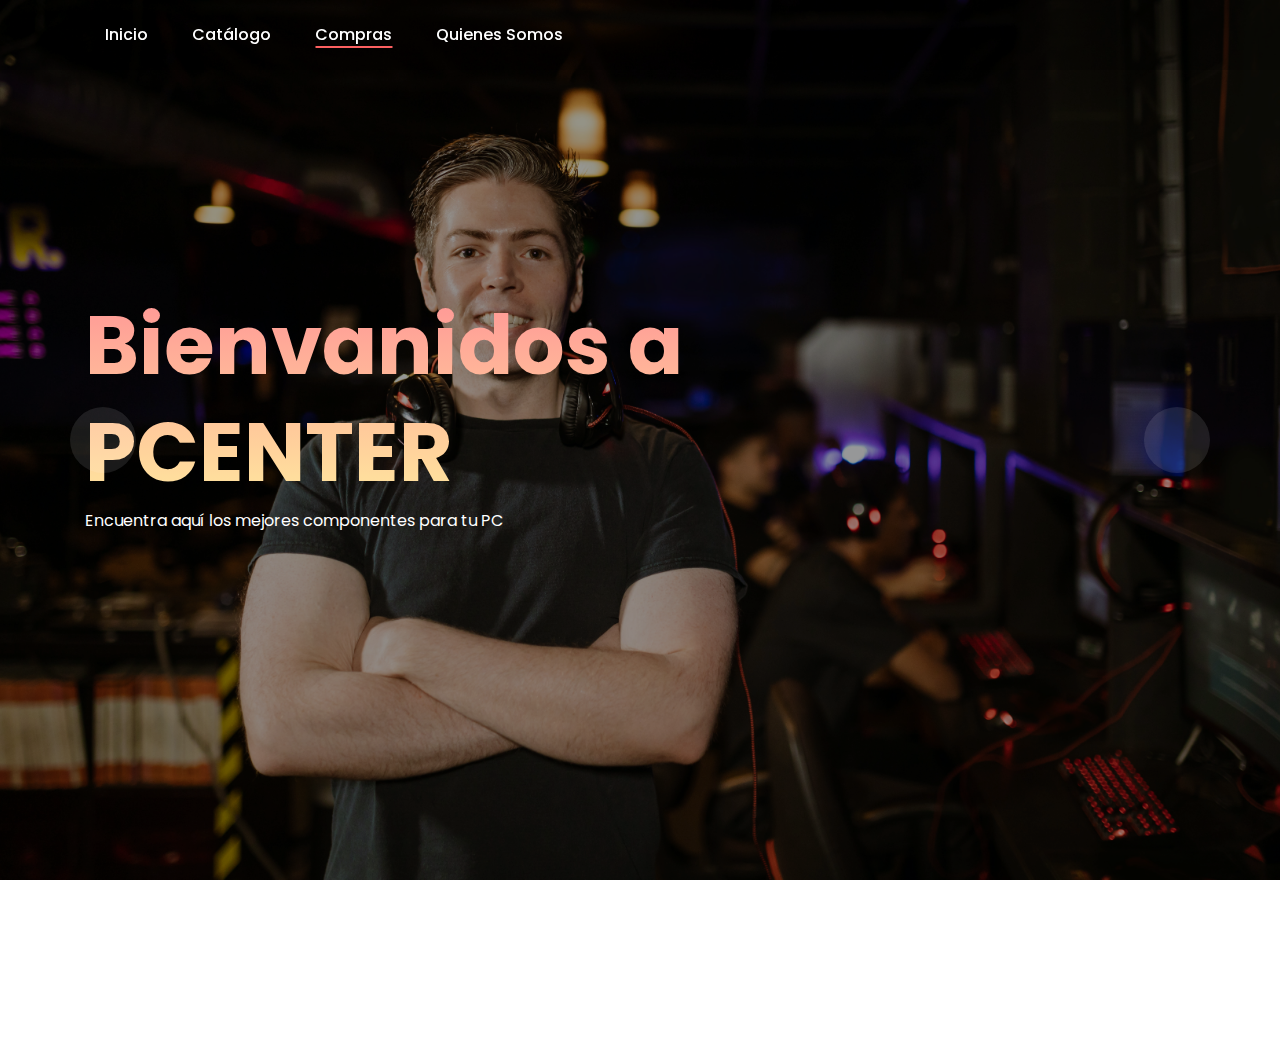
==== examen/empresa.html @ 129e0583 "Proyecto Avanzado" ====
<!DOCTYPE html>
<html lang="en">

<head>
    <meta charset="UTF-8">
    <meta name="description" content="">
    <meta http-equiv="X-UA-Compatible" content="IE=edge">
    <meta name="viewport" content="width=device-width, initial-scale=1, shrink-to-fit=no">
    <title>Pc Center </title>
    <link rel="stylesheet" href="style.css">
</head>
<body>
    <header class="header-area">
        <div class="main-header-area">
            <div class="classy-nav-container breakpoint-off">
                <div class="container">
                    <nav class="classy-navbar justify-content-between" id="alimeNav">
                        <div class="classy-menu">
                            <div class="classycloseIcon">
                                <div class="cross-wrap"><span class="top"></span><span class="bottom"></span></div>
                            </div>
                            <div class="classynav">
                                <ul id="nav">
                                    <li><a href="./index.html">Inicio</a></li>
                                    <li><a href="./catalogo.html">Catálogo</a></li>
                                    <li class="active"><a href="./compras.html">Compras</a></li>
                                    <li><a href="./empresa.html">Quienes Somos</a></li>
                                </ul>
                            </div>
                        </div>
                    </nav>
                </div>
            </div>
        </div>
    </header>

    <section class="welcome-area">
        <div class="welcome-slides owl-carousel">

            <div class="single-welcome-slide bg-img bg-overlay" style="background-image: url(img/bg-img/INICIO.jpg);">
                <div class="container h-100">
                    <div class="row h-100 align-items-center">

                        <div class="col-12 col-lg-8 col-xl-9">
                            <div class="welcome-text">
                                <h2 data-animation="bounceInDown" data-delay="900ms">Bienvanidos a<br>PCENTER</h2>
                                <p data-animation="bounceInDown" data-delay="500ms">Encuentra aquí los mejores componentes para tu PC</p>
                            </div>
                        </div>
                    </div>
                </div>
            </div>

            <div class="single-welcome-slide bg-img bg-overlay" style="background-image: url(img/bg-img/INICIO2.jpg);">
                <div class="container h-100">
                    <div class="row h-100 align-items-center">

                        <div class="col-12 col-lg-8 col-xl-9">
                            <div class="welcome-text">
                                <h2 data-animation="bounceInUp" data-delay="100ms">Bienvanidos a<br>PCENTER</h2>
                                <p data-animation="bounceInUp" data-delay="500ms">Encuentra aquí los mejores componentes para tu PC</p>
                                <div class="hero-btn-group" data-animation="bounceInUp" data-delay="900ms">
                                    <a href="#" class="btn alime-btn mb-3 mb-sm-0 mr-4">Registrate</a>
                                </div>
                            </div>
                        </div>
                    </div>
                </div>
            </div>
        </div>
    </section>

    <div class="alime-portfolio-area section-padding-80 clearfix">
        <div class="container-fluid">

        </div>
    </div>


</body>
<script src="js/jquery.min.js"></script>

<script src="js/popper.min.js"></script>

<script src="js/bootstrap.min.js"></script>

<script src="js/alime.bundle.js"></script>

<script src="js/default-assets/active.js"></script>

</html>
---- examen/style.css ----
/* ------------------------------------------
[Master Stylesheet]

Template Name: Alime - Photography HTML Template
Template Author: Colorlib
Template Author URL: http://colorlib.com
Version: 1.0.0
Last Update: Feb 22, 2019


[Tables of CSS Content]

+ body

    - 01.0 Reboot CSS
    - 02.0 Spacing CSS
    - 03.0 Preloader CSS
    - 04.0 Heading CSS
    - 05.0 Backtotop CSS
    - 06.0 Buttons CSS
    - 07.0 Header CSS
    - 08.0 Hero CSS
    - 09.0 Footer CSS
    - 10.0 Follow CSS
    - 11.0 About CSS
    - 12.0 Breadcrumb CSS
    - 13.0 Blog CSS
    - 14.0 Team CSS
    - 15.0 Gallery CSS
    - 16.0 Contact CSS

--------------------------------------------- */
/* Import Fonts & All CSS */
@import url("https://fonts.googleapis.com/css?family=Poppins:100,200,300,400,500,600,700");
@import url(css/bootstrap.min.css);
@import url(css/animate.css);
@import url(css/default-assets/classy-nav.css);
@import url(css/owl.carousel.min.css);
@import url(css/magnific-popup.css);
@import url(css/font-awesome.min.css);
@import url(css/default-assets/themify-icons.css);
@import url(css/style.css);
/* :: 01.0 Reboot CSS */
* {
  margin: 0;
  padding: 0; }

body {
  font-family: "Poppins", sans-serif;
  font-weight: 400;
  font-size: 16px;
  position: relative;
  z-index: auto; }

h1,
h2,
h3,
h4,
h5,
h6 {
  font-family: "Poppins", sans-serif;
  color: #252525;
  line-height: 1.3;
  font-weight: 600; }

a,
a:active,
a:focus,
a:hover {
  color: #252525;
  text-decoration: none;
  -webkit-transition-duration: 500ms;
  -o-transition-duration: 500ms;
  transition-duration: 500ms;
  outline: none;
  font-weight: 500; }

li {
  list-style: none; }

p {
  line-height: 1.9;
  color: #636363;
  font-size: 16px;
  font-weight: 400; }

img {
  width: 100%;
  height: auto; }

ul {
  margin: 0;
  padding: 0; }
  ul li {
    margin: 0;
    padding: 0; }

.bg-overlay {
  position: relative;
  z-index: 1; }
  .bg-overlay::after {
    position: absolute;
    content: "";
    height: 100%;
    width: 100%;
    top: 0;
    left: 0;
    z-index: -1;
    background-color: rgba(0, 0, 0, 0.4); }

.bg-img {
  background-position: center center !important;
  background-size: cover !important;
  background-repeat: no-repeat !important; }

.jarallax {
  position: relative;
  z-index: 0; }
  .jarallax > .jarallax-img {
    position: absolute;
    object-fit: cover;
    font-family: 'object-fit: cover';
    top: 0;
    left: 0;
    width: 100%;
    height: 100%;
    z-index: -1; }

.mfp-image-holder .mfp-close,
.mfp-iframe-holder .mfp-close {
  position: fixed;
  z-index: 100;
  color: #ffffff;
  right: 20px;
  text-align: center;
  padding-right: 0;
  width: 100%;
  top: 20px;
  width: 30px;
  background: #fc6060;
  height: 30px;
  line-height: 30px; }

img.mfp-img {
  -webkit-box-shadow: 0 2px 40px 8px rgba(15, 15, 15, 0.15);
  box-shadow: 0 2px 40px 8px rgba(15, 15, 15, 0.15); }

button.mfp-close,
button.mfp-arrow {
  background: #fc6060; }

.mfp-bottom-bar {
  display: none !important; }

.mfp-bg {
  background-color: #000000; }

.bg-transparent {
  background-color: transparent !important; }

.bg-gray {
  background-color: #f7f7f7 !important; }

textarea:focus,
input:focus {
  outline: none; }

textarea:invalid,
input:invalid,
textarea:required,
input:required {
  box-shadow: none !important; }

.border {
  border-color: #ebebeb; }

.mfp-arrow-left::after {
  border-right-color: transparent; }

.mfp-arrow-left::before {
  border-right-color: #ffffff; }

.mfp-arrow-right::after {
  border-left-color: transparent; }

.mfp-arrow-right::before {
  border-left-color: #ffffff; }

/* :: 02.0 Spacing CSS */
.mt-15 {
  margin-top: 15px; }

.mt-30 {
  margin-top: 30px; }

.mt-40 {
  margin-top: 40px; }

.mt-50 {
  margin-top: 50px; }

.mt-70 {
  margin-top: 70px; }

.mt-80 {
  margin-top: 80px; }

.mt-100 {
  margin-top: 100px; }

.mt-150 {
  margin-top: 150px; }

.mr-15 {
  margin-right: 15px; }

.mr-30 {
  margin-right: 30px; }

.mr-50 {
  margin-right: 50px; }

.mr-100 {
  margin-right: 100px; }

.mb-10 {
  margin-bottom: 10px; }

.mb-15 {
  margin-bottom: 15px; }

.mb-30 {
  margin-bottom: 30px; }

.mb-40 {
  margin-bottom: 40px; }

.mb-50 {
  margin-bottom: 50px; }

.mb-60 {
  margin-bottom: 60px; }

.mb-70 {
  margin-bottom: 70px; }

.mb-80 {
  margin-bottom: 80px; }

.mb-100 {
  margin-bottom: 100px; }

.ml-15 {
  margin-left: 15px; }

.ml-30 {
  margin-left: 30px; }

.ml-50 {
  margin-left: 50px; }

.ml-100 {
  margin-left: 100px; }

.pt-50 {
  padding-top: 50px !important; }

.section-padding-80 {
  padding-top: 80px;
  padding-bottom: 80px; }

.section-padding-0-80 {
  padding-top: 0;
  padding-bottom: 80px; }

.section-padding-80-0 {
  padding-top: 80px;
  padding-bottom: 0; }

.section-padding-80-50 {
  padding-top: 80px;
  padding-bottom: 50px; }

.section-padding-100 {
  padding-top: 100px;
  padding-bottom: 100px; }

.section-padding-0-100 {
  padding-top: 0;
  padding-bottom: 100px; }

.section-padding-100-0 {
  padding-top: 100px;
  padding-bottom: 0; }

/* :: 3.0 Preloader CSS */
#preloader {
  position: fixed;
  width: 100%;
  height: 100%;
  z-index: 9999999;
  top: 0;
  left: 0;
  background-color: #ffffff;
  display: -webkit-box;
  display: -ms-flexbox;
  display: flex;
  -webkit-box-align: center;
  -ms-flex-align: center;
  align-items: center;
  -webkit-box-pack: center;
  -ms-flex-pack: center;
  justify-content: center;
  overflow: hidden; }


.loader,
.loader:before,
.loader:after {
  border-radius: 50%;
  width: 2.5em;
  height: 2.5em;
  -webkit-animation-fill-mode: both;
  animation-fill-mode: both;
  -webkit-animation: load7 1.8s infinite ease-in-out;
  animation: load7 1.8s infinite ease-in-out; }

.loader {
  margin-top: -20px;
  color: #fc6060;
  font-size: 6px;
  position: relative;
  -webkit-transform: translateZ(0);
  -ms-transform: translateZ(0);
  transform: translateZ(0);
  -webkit-animation-delay: -0.16s;
  animation-delay: -0.16s; }

.loader:before,
.loader:after {
  content: '';
  position: absolute;
  top: 0; }

.loader:before {
  left: -3.5em;
  -webkit-animation-delay: -0.32s;
  animation-delay: -0.32s; }

.loader:after {
  left: 3.5em; }

@-webkit-keyframes load7 {
  0%,
    80%,
    100% {
    box-shadow: 0 2.5em 0 -1.3em; }
  40% {
    box-shadow: 0 2.5em 0 0; } }
@keyframes load7 {
  0%,
    80%,
    100% {
    box-shadow: 0 2.5em 0 -1.3em; }
  40% {
    box-shadow: 0 2.5em 0 0; } }
/* :: 4.0 Heading CSS */
.section-heading {
  position: relative;
  z-index: 1;
  margin-bottom: 50px; }
  .section-heading h2 {
    font-size: 36px;
    text-transform: capitalize;
    margin-bottom: 5px;
    display: block;
    line-height: 1.2; }
    @media only screen and (max-width: 767px) {
      .section-heading h2 {
        font-size: 24px; } }
  .section-heading p {
    margin-bottom: 0; }
  .section-heading.white p,
  .section-heading.white h2 {
    color: #ffffff; }

/* :: 5.0 Backtotop CSS */


/* :: 6.0 Buttons CSS */
.btn:focus {
  box-shadow: none; }

.alime-btn {
  position: relative;
  z-index: 1;
  min-width: 160px;
  height: 46px;
  line-height: 42px;
  font-size: 16px;
  font-weight: 500;
  display: inline-block;
  padding: 0 30px;
  text-align: center;
  text-transform: capitalize;
  background-color: transparent;
  color: #ffffff;
  border: 2px solid #fc6060;
  border-radius: 60px;
  -webkit-transition-duration: 500ms;
  -o-transition-duration: 500ms;
  transition-duration: 500ms; }
  .alime-btn.btn-2 {
    color: #252525; }
  .alime-btn:focus, .alime-btn:hover {
    font-weight: 500;
    -webkit-box-shadow: 0 2px 40px 8px rgba(15, 15, 15, 0.15);
    box-shadow: 0 2px 40px 8px rgba(15, 15, 15, 0.15);
    background-color: #fc6060;
    color: #ffffff; }

.badges-btn {
  background-color: #ebebeb;
  padding: 5px 15px;
  display: inline-block;
  color: #636363;
  font-size: 12px;
  font-weight: 500;
  text-transform: uppercase;
  border-radius: 2px;
  -webkit-transition-duration: 500ms;
  -o-transition-duration: 500ms;
  transition-duration: 500ms;
  letter-spacing: 1px; }
  .badges-btn:hover, .badges-btn:focus {
    background-color: #fc6060;
    color: #ffffff;
    font-weight: 500; }

/* :: 7.0 Header CSS */
.header-area {
  position: fixed;
  z-index: 100;
  width: 100%;
  -webkit-transition-duration: 500ms;
  -o-transition-duration: 500ms;
  transition-duration: 500ms;
  background-color: transparent; }
  .header-area .search-icon {
    position: relative;
    z-index: 1;
    margin-left: 80px; }
    .header-area .search-icon i {
      font-size: 18px;
      color: #ffffff;
      cursor: pointer; }

.top-search-area .modal {
  background-color: rgba(0, 0, 0, 0.7); }
.top-search-area .modal-content .modal-body {
  padding: 50px; }
  .top-search-area .modal-content .modal-body button.close-btn {
    position: absolute;
    top: 15px;
    right: 15px;
    z-index: 10;
    font-size: 14px; }
    .top-search-area .modal-content .modal-body button.close-btn.btn {
      padding: 0;
      background-color: transparent; }
.top-search-area form {
  width: 100%;
  position: relative;
  z-index: 1; }
  .top-search-area form input {
    width: 100%;
    height: 50px;
    border: none;
    -webkit-box-shadow: 0 0 30px 15px rgba(0, 0, 0, 0.08);
    box-shadow: 0 0 30px 15px rgba(0, 0, 0, 0.08);
    border-radius: 6px;
    font-size: 12px;
    font-style: italic;
    padding: 0 20px; }
    .top-search-area form input:focus {
      -webkit-box-shadow: 0 0 30px 15px rgba(0, 0, 0, 0.08);
      box-shadow: 0 0 30px 15px rgba(0, 0, 0, 0.08); }
  .top-search-area form button {
    position: absolute;
    width: 100px;
    height: 50px;
    top: 0;
    right: 0;
    z-index: 10;
    border-radius: 0 6px 6px 0;
    border: none;
    background-color: #fc6060;
    font-weight: 600;
    font-size: 14px;
    text-transform: uppercase;
    text-align: center;
    color: #ffffff;
    cursor: pointer; }

.classy-nav-container {
  background-color: transparent;
  padding: 0; }
  .classy-nav-container .classy-navbar {
    -webkit-transition-duration: 500ms;
    -o-transition-duration: 500ms;
    transition-duration: 500ms;
    height: 70px;
    padding: 0; }
    @media only screen and (max-width: 767px) {
      .classy-nav-container .classy-navbar .nav-brand {
        max-width: 90px;
        margin-right: 15px; } }
    .classy-nav-container .classy-navbar .classynav ul li a {
      font-size: 16px;
      text-transform: capitalize;
      color: #ffffff;
      font-weight: 500;
      padding: 0 20px; }
      .classy-nav-container .classy-navbar .classynav ul li a:hover, .classy-nav-container .classy-navbar .classynav ul li a:focus {
        color: #fc6060; }
      @media only screen and (min-width: 992px) and (max-width: 1199px) {
        .classy-nav-container .classy-navbar .classynav ul li a {
          font-size: 14px; } }
      @media only screen and (min-width: 768px) and (max-width: 991px) {
        .classy-nav-container .classy-navbar .classynav ul li a {
          font-size: 14px;
          color: #252525; }
          .classy-nav-container .classy-navbar .classynav ul li a:hover, .classy-nav-container .classy-navbar .classynav ul li a:focus {
            color: #fc6060; } }
      @media only screen and (max-width: 767px) {
        .classy-nav-container .classy-navbar .classynav ul li a {
          font-size: 14px;
          color: #252525; }
          .classy-nav-container .classy-navbar .classynav ul li a:hover, .classy-nav-container .classy-navbar .classynav ul li a:focus {
            color: #fc6060; } }
    .classy-nav-container .classy-navbar .classynav ul li.cn-dropdown-item ul li a, .classy-nav-container .classy-navbar .classynav ul li.megamenu-item ul li a {
      font-size: 14px;
      text-transform: capitalize;
      height: 42px;
      line-height: 42px;
      padding: 0 30px;
      color: #252525; }
      .classy-nav-container .classy-navbar .classynav ul li.cn-dropdown-item ul li a:focus, .classy-nav-container .classy-navbar .classynav ul li.cn-dropdown-item ul li a:hover, .classy-nav-container .classy-navbar .classynav ul li.megamenu-item ul li a:focus, .classy-nav-container .classy-navbar .classynav ul li.megamenu-item ul li a:hover {
        color: #fc6060; }

.classynav ul li.active a {
  position: relative;
  z-index: 1; }
  .classynav ul li.active a::before {
    width: calc(100% - 40px);
    height: 2px;
    background-color: #fc6060;
    position: absolute;
    bottom: 7px;
    left: 0;
    z-index: 1;
    content: '';
    left: 50%;
    transform: translateX(-50%); }
    @media only screen and (min-width: 768px) and (max-width: 991px) {
      .classynav ul li.active a::before {
        display: none; } }
    @media only screen and (max-width: 767px) {
      .classynav ul li.active a::before {
        display: none; } }

.classynav ul li.has-down > a::after,
.classynav ul li.has-down.active > a::after,
.classynav ul li.megamenu-item > a::after {
  color: #fc6060; }

.breakpoint-off .classynav ul li .dropdown,
.breakpoint-off .classynav ul li .megamenu {
  width: 210px;
  -webkit-box-shadow: 0 2px 40px 8px rgba(15, 15, 15, 0.15);
  box-shadow: 0 2px 40px 8px rgba(15, 15, 15, 0.15);
  border-radius: 6px; }

.breakpoint-off .classynav ul li .megamenu {
  width: 100%; }

.classy-navbar-toggler .navbarToggler span {
  background-color: #252525; }

.main-header-area {
  position: relative;
  z-index: 1;
  background-color: transparent;
  -webkit-transition-duration: 500ms;
  -o-transition-duration: 500ms;
  transition-duration: 500ms;
  height: 70px;
  background-color: rgba(0, 0, 0, 0.2); }
  .main-header-area.sticky {
    background-color: #000000; }

.classy-navbar-toggler .navbarToggler span {
  background-color: #ffffff; }

/* :: 8.0 Hero CSS */
.welcome-area {
  position: relative;
  z-index: 1; }

.welcome-slides {
  position: relative;
  z-index: 1;
  overflow: hidden; }
  .welcome-slides .owl-prev,
  .welcome-slides .owl-next {
    -webkit-transition-duration: 500ms;
    -o-transition-duration: 500ms;
    transition-duration: 500ms;
    width: 66px;
    height: 66px;
    border-radius: 50%;
    background-color: rgba(255, 255, 255, 0.1);
    position: absolute;
    top: 50%;
    left: 70px;
    margin-top: -33px;
    z-index: 10;
    text-align: center;
    line-height: 70px;
    color: #ffffff;
    font-size: 30px; }
    .welcome-slides .owl-prev:hover, .welcome-slides .owl-prev:focus,
    .welcome-slides .owl-next:hover,
    .welcome-slides .owl-next:focus {
      background-color: #fc6060; }
    @media only screen and (min-width: 768px) and (max-width: 991px) {
      .welcome-slides .owl-prev,
      .welcome-slides .owl-next {
        left: 30px; } }
    @media only screen and (max-width: 767px) {
      .welcome-slides .owl-prev,
      .welcome-slides .owl-next {
        width: 40px;
        left: 15px;
        height: 40px;
        font-size: 18px;
        line-height: 44px; } }
  .welcome-slides .owl-next {
    left: auto;
    right: 70px; }
    @media only screen and (min-width: 768px) and (max-width: 991px) {
      .welcome-slides .owl-next {
        right: 30px; } }
    @media only screen and (max-width: 767px) {
      .welcome-slides .owl-next {
        right: 15px; } }

.single-welcome-slide {
  position: relative;
  z-index: 2;
  width: 100%;
  height: 880px;
  background-color: #fc6060; }
  @media only screen and (min-width: 992px) and (max-width: 1199px) {
    .single-welcome-slide {
      height: 750px; } }
  @media only screen and (min-width: 768px) and (max-width: 991px) {
    .single-welcome-slide {
      height: 750px; } }
  @media only screen and (max-width: 767px) {
    .single-welcome-slide {
      height: 600px; } }
  .single-welcome-slide .welcome-text {
    position: relative;
    z-index: 1; }
    .single-welcome-slide .welcome-text h2 {
      font-weight: 700;
      font-size: 82px;
      display: block;
      margin-bottom: 0;
      background: -webkit-linear-gradient(#ff9696, #ffe89e);
      -webkit-background-clip: text;
      -webkit-text-fill-color: transparent; }
      @media only screen and (max-width: 767px) {
        .single-welcome-slide .welcome-text h2 {
          font-size: 42px; } }
    .single-welcome-slide .welcome-text p {
      color: #ffffff;
      margin-bottom: 50px;
      display: block; }
    .single-welcome-slide .welcome-text .hero-mail-contact {
      color: #ffffff;
      font-style: italic;
      text-decoration: underline; }
      .single-welcome-slide .welcome-text .hero-mail-contact:hover, .single-welcome-slide .welcome-text .hero-mail-contact:focus {
        color: #fc6060; }

/* :: 9.0 Footer CSS */
.footer-content {
  padding: 20px 0; }
  .footer-content .copywrite-text {
    position: relative;
    z-index: 1; }
    .footer-content .copywrite-text p {
      margin-bottom: 0;
      color: #252525; }
      @media only screen and (max-width: 767px) {
        .footer-content .copywrite-text p {
          font-size: 12px; } }
      .footer-content .copywrite-text p a {
        color: #fc6060;
        font-weight: 400; }
        @media only screen and (max-width: 767px) {
          .footer-content .copywrite-text p a {
            font-size: 12px; } }
  @media only screen and (max-width: 767px) {
    .footer-content .footer-logo a img {
      max-width: 50px; } }
  .footer-content .social-info a {
    color: #252525;
    font-size: 16px;
    margin-right: 20px; }
    .footer-content .social-info a:last-child {
      margin-right: 0; }
    @media only screen and (max-width: 767px) {
      .footer-content .social-info a {
        margin-right: 5px;
        font-size: 12px; } }
    .footer-content .social-info a:hover, .footer-content .social-info a:focus {
      color: #fc6060; }

/* :: 10.0 Follow CSS */
.single-instagram-item {
  position: relative;
  z-index: 1;
  overflow: hidden;
  -webkit-transition-duration: 500ms;
  -o-transition-duration: 500ms;
  transition-duration: 500ms; }
  .single-instagram-item img {
    width: 100%;
    -webkit-transition-duration: 1500ms;
    -o-transition-duration: 1500ms;
    transition-duration: 1500ms; }
  .single-instagram-item .instagram-hover-content {
    width: 100%;
    height: 100%;
    position: absolute;
    top: 0;
    bottom: 0;
    left: 0;
    right: 0;
    background-color: rgba(252, 96, 96, 0.9);
    opacity: 0;
    visibility: hidden;
    -webkit-transition-duration: 500ms;
    -o-transition-duration: 500ms;
    transition-duration: 500ms; }
    .single-instagram-item .instagram-hover-content a {
      text-align: center; }
      .single-instagram-item .instagram-hover-content a i {
        color: #ffffff;
        font-size: 32px;
        display: block;
        margin-bottom: 15px; }
      .single-instagram-item .instagram-hover-content a span {
        font-size: 14px;
        margin-bottom: 0;
        color: #ffffff; }
        @media only screen and (min-width: 992px) and (max-width: 1199px) {
          .single-instagram-item .instagram-hover-content a span {
            font-size: 12px; } }
        @media only screen and (min-width: 768px) and (max-width: 991px) {
          .single-instagram-item .instagram-hover-content a span {
            font-size: 12px; } }
        @media only screen and (max-width: 767px) {
          .single-instagram-item .instagram-hover-content a span {
            font-size: 12px; } }
  .single-instagram-item:hover img {
    -webkit-transform: scale(1.1);
    -ms-transform: scale(1.1);
    transform: scale(1.1); }
  .single-instagram-item:hover .instagram-hover-content {
    opacity: 1;
    visibility: visible; }

.instagram-gallery-single-item:hover .instagram-hover-content .zoom-img {
  margin-top: 0;
  opacity: 1; }

/* :: 11.0 About CSS */
.about-us-content h3 {
  font-size: 36px;
  display: block;
  margin-bottom: 5px; }
  @media only screen and (max-width: 767px) {
    .about-us-content h3 {
      font-size: 24px; } }
.about-us-content .line {
  height: 3px;
  width: 70px;
  background-color: #fc6060;
  margin-bottom: 30px; }

.about-video-area {
  position: relative;
  z-index: 1;
  border-radius: 10px; }
  .about-video-area img {
    -webkit-box-shadow: 3px 0 24px rgba(0, 0, 0, 0.15);
    box-shadow: 3px 0 24px rgba(0, 0, 0, 0.15);
    width: 100%;
    border-radius: 10px; }
  .about-video-area .video-icon a {
    position: absolute;
    top: 50%;
    left: 50%;
    z-index: 99;
    -webkit-transform: translate(-50%, -50%);
    -ms-transform: translate(-50%, -50%);
    transform: translate(-50%, -50%);
    color: #ffffff;
    height: 50px;
    width: 50px;
    display: inline-block;
    background-color: #fc6060;
    text-align: center;
    line-height: 56px;
    font-size: 38px;
    border-radius: 50%; }
    .about-video-area .video-icon a::after {
      content: '';
      position: absolute;
      width: 0%;
      height: 0%;
      border-radius: 50%;
      background-color: transparent;
      top: 50%;
      left: 50%;
      -webkit-transform: translate(-50%, -50%);
      -ms-transform: translate(-50%, -50%);
      transform: translate(-50%, -50%);
      border: 2px solid #fc6060;
      -webkit-animation: video-icon 1200ms linear infinite;
      animation: video-icon 1200ms linear infinite;
      z-index: -10; }
    .about-video-area .video-icon a:hover, .about-video-area .video-icon a:focus {
      background-color: #000000; }
      .about-video-area .video-icon a:hover::after, .about-video-area .video-icon a:focus::after {
        border: 2px solid #000000; }

@-webkit-keyframes video-icon {
  0% {
    width: 0;
    height: 0;
    opacity: 1; }
  50% {
    width: 100%;
    height: 100%;
    opacity: 1; }
  100% {
    width: 200%;
    height: 200%;
    opacity: 0; } }
@keyframes video-icon {
  0% {
    width: 0;
    height: 0;
    opacity: 1; }
  50% {
    width: 100%;
    height: 100%;
    opacity: 1; }
  100% {
    width: 200%;
    height: 200%;
    opacity: 0; } }
.why-choose-us-content {
  -webkit-transition-duration: 800ms;
  -o-transition-duration: 800ms;
  transition-duration: 800ms;
  background-color: #ffffff;
  padding: 80px 30px 50px;
  border-radius: 10px;
  box-shadow: 3px 0 15px -1px rgba(0, 0, 0, 0.15);
  position: relative;
  z-index: 1;
  margin-top: 50px; }
  .why-choose-us-content .chosse-us-icon {
    -webkit-transition-duration: 800ms;
    -o-transition-duration: 800ms;
    transition-duration: 800ms;
    height: 76px;
    width: 76px;
    background-color: #fc6060;
    display: inline-block;
    text-align: center;
    line-height: 76px;
    border-radius: 50%;
    color: #ffffff;
    font-size: 30px;
    position: absolute;
    top: -38px;
    left: 50%;
    margin-left: -38px; }
  .why-choose-us-content h4 {
    font-size: 20px;
    font-weight: 500;
    margin-bottom: 15px;
    -webkit-transition-duration: 800ms;
    -o-transition-duration: 800ms;
    transition-duration: 800ms; }
  .why-choose-us-content p {
    -webkit-transition-duration: 800ms;
    -o-transition-duration: 800ms;
    transition-duration: 800ms;
    font-size: 14px;
    margin-bottom: 0; }
  .why-choose-us-content:hover, .why-choose-us-content:focus {
    background-color: #fc6060; }
    .why-choose-us-content:hover .chosse-us-icon, .why-choose-us-content:focus .chosse-us-icon {
      background-color: #000000;
      box-shadow: 0 5px 15px 2px rgba(255, 255, 255, 0.15); }
    .why-choose-us-content:hover h4,
    .why-choose-us-content:hover p, .why-choose-us-content:focus h4,
    .why-choose-us-content:focus p {
      color: #ffffff; }

/* :: 12.0 Breadcrumb CSS */
.breadcrumb-area {
  position: relative;
  z-index: 1;
  height: 370px; }
  @media only screen and (max-width: 767px) {
    .breadcrumb-area {
      height: 240px; } }
  .breadcrumb-area .page-title {
    color: #ffffff;
    font-size: 36px; }
    @media only screen and (max-width: 767px) {
      .breadcrumb-area .page-title {
        font-size: 24px; } }

.breadcrumb-content {
  position: relative;
  z-index: 1;
  margin-top: 70px; }
  .breadcrumb-content .breadcrumb {
    padding: 0;
    background-color: transparent;
    margin-bottom: 0; }
    .breadcrumb-content .breadcrumb .breadcrumb-item {
      color: #fc6060;
      font-weight: 400;
      font-size: 16px; }
      .breadcrumb-content .breadcrumb .breadcrumb-item a {
        font-size: 16px;
        color: #ffffff;
        font-weight: 400; }
        .breadcrumb-content .breadcrumb .breadcrumb-item a:hover, .breadcrumb-content .breadcrumb .breadcrumb-item a:focus {
          color: #fc6060; }
    .breadcrumb-content .breadcrumb .breadcrumb-item + .breadcrumb-item::before {
      content: '\f105';
      color: #ffffff;
      font-family: "FontAwesome"; }

.breadcrumb-area.blog {
  height: 550px; }
  .breadcrumb-area.blog .breadcrumb-content .post-catagory {
    padding: 2px 15px;
    border-radius: 2px;
    font-size: 12px;
    text-transform: uppercase;
    color: #ffffff;
    background-color: #fc6060;
    font-weight: 500;
    margin-bottom: 15px; }
    .breadcrumb-area.blog .breadcrumb-content .post-catagory:hover, .breadcrumb-area.blog .breadcrumb-content .post-catagory:focus {
      font-weight: 500;
      background-color: #000000; }
  .breadcrumb-area.blog .breadcrumb-content .page-title {
    display: block;
    font-size: 48px;
    margin-bottom: 20px; }
    @media only screen and (max-width: 767px) {
      .breadcrumb-area.blog .breadcrumb-content .page-title {
        font-size: 30px; } }
  .breadcrumb-area.blog .breadcrumb-content .post-meta {
    position: relative;
    z-index: 1;
    margin-bottom: 5px; }
    .breadcrumb-area.blog .breadcrumb-content .post-meta a {
      position: relative;
      z-index: 1;
      font-size: 16px;
      color: #ffffff;
      font-weight: 500;
      margin-right: 21px; }
      @media only screen and (max-width: 767px) {
        .breadcrumb-area.blog .breadcrumb-content .post-meta a {
          font-size: 13px; } }
      .breadcrumb-area.blog .breadcrumb-content .post-meta a::after {
        content: '|';
        position: absolute;
        top: 0;
        right: -11px;
        z-index: 1; }
      .breadcrumb-area.blog .breadcrumb-content .post-meta a:last-child::after {
        display: none; }
      .breadcrumb-area.blog .breadcrumb-content .post-meta a:hover, .breadcrumb-area.blog .breadcrumb-content .post-meta a:focus {
        color: #fc6060; }
        .breadcrumb-area.blog .breadcrumb-content .post-meta a:hover::after, .breadcrumb-area.blog .breadcrumb-content .post-meta a:focus::after {
          color: #ffffff; }

/* :: 13.0 Blog CSS */
.blog-details-text {
  position: relative;
  z-index: 1; }
  .blog-details-text .row {
    margin-right: -5px;
    margin-left: -5px; }
    .blog-details-text .row .col-12 {
      padding-right: 5px;
      padding-left: 5px; }
  .blog-details-text p {
    font-size: 18px;
    margin-bottom: 20px; }

.alime-blockquote {
  position: relative;
  z-index: 1;
  margin-bottom: 30px;
  margin-top: 30px;
  border-left: 3px solid #fc6060;
  padding-left: 30px; }
  .alime-blockquote h4 {
    margin-bottom: 15px;
    font-size: 24px;
    color: #161715;
    line-height: 1.5;
    font-weight: 400; }
    @media only screen and (max-width: 767px) {
      .alime-blockquote h4 {
        font-size: 18px; } }
  .alime-blockquote h6 {
    font-size: 18px;
    color: #fc6060;
    text-transform: uppercase;
    margin-bottom: 0; }
    @media only screen and (max-width: 767px) {
      .alime-blockquote h6 {
        font-size: 14px; } }

.post-author-area {
  position: relative;
  z-index: 1; }
  @media only screen and (max-width: 767px) {
    .post-author-area {
      -ms-flex-wrap: wrap;
      flex-wrap: wrap; } }
  @media only screen and (max-width: 767px) {
    .post-author-area .popular-tags {
      -webkit-box-flex: 0;
      -ms-flex: 0 0 100%;
      flex: 0 0 100%;
      max-width: 100%;
      width: 100%;
      margin-bottom: 30px; } }
  .post-author-area .popular-tags li {
    display: inline-block;
    float: left;
    margin: 3px; }
  @media only screen and (max-width: 767px) {
    .post-author-area .post-social-info {
      -webkit-box-flex: 0;
      -ms-flex: 0 0 100%;
      flex: 0 0 100%;
      max-width: 100%;
      width: 100%; } }
  .post-author-area .post-social-info p {
    margin-bottom: 0;
    margin-right: 20px;
    color: #252525; }
  .post-author-area .post-social-info a {
    display: inline-block;
    color: #625b66;
    margin-right: 20px;
    font-size: 14px; }
    .post-author-area .post-social-info a:last-child {
      margin-right: 0; }
    .post-author-area .post-social-info a:hover, .post-author-area .post-social-info a:focus {
      color: #fc6060; }

.alime-pager-area {
  position: relative;
  z-index: 1; }
  .alime-pager-area .previous,
  .alime-pager-area .next {
    width: 100%;
    position: relative;
    z-index: 1;
    height: 290px; }
    @media only screen and (max-width: 767px) {
      .alime-pager-area .previous,
      .alime-pager-area .next {
        height: 180px; } }
    .alime-pager-area .previous::after,
    .alime-pager-area .next::after {
      -webkit-transition-duration: 500ms;
      -o-transition-duration: 500ms;
      transition-duration: 500ms;
      width: 100%;
      height: 100%;
      position: absolute;
      z-index: 10;
      background-color: rgba(0, 0, 0, 0.7);
      top: 0;
      left: 0;
      content: '';
      opacity: 0;
      visibility: hidden; }
    .alime-pager-area .previous .overlay-content,
    .alime-pager-area .next .overlay-content {
      position: absolute;
      width: 70%;
      height: 100%;
      top: 0;
      left: 15%;
      text-align: center;
      z-index: 100; }
      .alime-pager-area .previous .overlay-content .post-title,
      .alime-pager-area .next .overlay-content .post-title {
        font-size: 24px;
        color: #ffffff;
        margin-bottom: 0; }
        @media only screen and (max-width: 767px) {
          .alime-pager-area .previous .overlay-content .post-title,
          .alime-pager-area .next .overlay-content .post-title {
            font-size: 14px; } }
        .alime-pager-area .previous .overlay-content .post-title:hover, .alime-pager-area .previous .overlay-content .post-title:focus,
        .alime-pager-area .next .overlay-content .post-title:hover,
        .alime-pager-area .next .overlay-content .post-title:focus {
          color: #fc6060; }
      .alime-pager-area .previous .overlay-content .previous-link,
      .alime-pager-area .previous .overlay-content .next-link,
      .alime-pager-area .next .overlay-content .previous-link,
      .alime-pager-area .next .overlay-content .next-link {
        -webkit-transition-duration: 500ms;
        -o-transition-duration: 500ms;
        transition-duration: 500ms;
        position: absolute;
        top: 50%;
        margin-top: -15px;
        left: -10%;
        width: 30px;
        height: 30px;
        line-height: 30px;
        font-size: 30px;
        color: #ffffff;
        z-index: 100;
        opacity: 0; }
        .alime-pager-area .previous .overlay-content .previous-link:hover, .alime-pager-area .previous .overlay-content .previous-link:focus,
        .alime-pager-area .previous .overlay-content .next-link:hover,
        .alime-pager-area .previous .overlay-content .next-link:focus,
        .alime-pager-area .next .overlay-content .previous-link:hover,
        .alime-pager-area .next .overlay-content .previous-link:focus,
        .alime-pager-area .next .overlay-content .next-link:hover,
        .alime-pager-area .next .overlay-content .next-link:focus {
          color: #fc6060; }
    .alime-pager-area .previous:hover::after, .alime-pager-area .previous:focus::after,
    .alime-pager-area .next:hover::after,
    .alime-pager-area .next:focus::after {
      opacity: 1;
      visibility: visible; }
    .alime-pager-area .previous:hover .previous-link,
    .alime-pager-area .previous:hover .next-link, .alime-pager-area .previous:focus .previous-link,
    .alime-pager-area .previous:focus .next-link,
    .alime-pager-area .next:hover .previous-link,
    .alime-pager-area .next:hover .next-link,
    .alime-pager-area .next:focus .previous-link,
    .alime-pager-area .next:focus .next-link {
      opacity: 1; }
  .alime-pager-area .next .overlay-content .next-link {
    left: auto;
    right: -10%; }

.pagination {
  position: relative;
  z-index: 1; }
  .pagination .page-item:last-child .page-link {
    border-top-right-radius: 3px;
    border-bottom-right-radius: 3px; }
  .pagination .page-item:first-child .page-link {
    margin-left: 0;
    border-top-left-radius: 3px;
    border-bottom-left-radius: 3px; }
  .pagination .page-link {
    padding: 12px 15px;
    color: #252525;
    border: none;
    background-color: #f7f7f7;
    margin-right: 5px;
    border-radius: 3px; }
    .pagination .page-link:hover, .pagination .page-link:focus {
      background-color: #fc6060;
      color: #ffffff;
      border-color: #fc6060; }
    .pagination .page-link:focus {
      box-shadow: none; }

.comment_area {
  position: relative;
  z-index: 1;
  padding-bottom: 20px;
  border-bottom: 1px solid #ebebeb; }
  .comment_area .single_comment_area {
    position: relative;
    z-index: 1; }
    .comment_area .single_comment_area::after {
      position: absolute;
      width: 1px;
      background-color: #ebebeb;
      height: 100%;
      content: '';
      top: 0;
      left: 90px;
      z-index: 1; }
      @media only screen and (max-width: 767px) {
        .comment_area .single_comment_area::after {
          left: 50px; } }
    .comment_area .single_comment_area .single_comment_area::after {
      display: none; }
  .comment_area .comment-content {
    position: relative;
    z-index: 1;
    margin-bottom: 40px; }
    .comment_area .comment-content .comment-author {
      -webkit-box-flex: 0;
      -ms-flex: 0 0 70px;
      flex: 0 0 70px;
      width: 70px;
      max-width: 70px;
      margin-right: 40px;
      border-radius: 50%; }
      @media only screen and (max-width: 767px) {
        .comment_area .comment-content .comment-author {
          -webkit-box-flex: 0;
          -ms-flex: 0 0 40px;
          flex: 0 0 40px;
          width: 40px;
          max-width: 40px;
          margin-right: 20px; } }
      .comment_area .comment-content .comment-author img {
        border-radius: 50%; }
    .comment_area .comment-content .comment-meta .post-date {
      font-size: 12px;
      text-transform: uppercase;
      display: block;
      margin-bottom: 5px;
      font-weight: 300;
      color: #b2b2b2;
      letter-spacing: 1px; }
      .comment_area .comment-content .comment-meta .post-date:hover, .comment_area .comment-content .comment-meta .post-date:focus {
        color: #fc6060; }
    .comment_area .comment-content .comment-meta h5 {
      margin-bottom: 5px;
      font-size: 18px; }
      @media only screen and (max-width: 767px) {
        .comment_area .comment-content .comment-meta h5 {
          font-size: 16px; } }
    .comment_area .comment-content .comment-meta p {
      color: #636363;
      font-size: 14px; }
      @media only screen and (max-width: 767px) {
        .comment_area .comment-content .comment-meta p {
          font-size: 13px; } }
    .comment_area .comment-content .comment-meta .like,
    .comment_area .comment-content .comment-meta .reply {
      display: inline-block;
      padding: 5px 25px 5px;
      font-size: 12px;
      font-weight: 600;
      border: 1px solid #ebebeb;
      text-transform: uppercase;
      border-radius: 2px; }
      .comment_area .comment-content .comment-meta .like:focus, .comment_area .comment-content .comment-meta .like:hover,
      .comment_area .comment-content .comment-meta .reply:focus,
      .comment_area .comment-content .comment-meta .reply:hover {
        border-color: #fc6060;
        background-color: #fc6060;
        color: #ffffff; }
  .comment_area .children {
    margin-left: 120px; }
    @media only screen and (max-width: 767px) {
      .comment_area .children {
        margin-left: 60px; } }
    .comment_area .children .single_comment_area:last-of-type {
      margin-bottom: 0; }
    .comment_area .children .single_comment_area .comment-author {
      margin-right: 20px; }
      @media only screen and (max-width: 767px) {
        .comment_area .children .single_comment_area .comment-author {
          margin-right: 10px; } }

.alime-blog-area {
  position: relative;
  z-index: 1; }
  .alime-blog-area .row {
    margin-right: -5px;
    margin-left: -5px; }
    .alime-blog-area .row .col-12 {
      padding-right: 5px;
      padding-left: 5px; }

.single-post-area {
  position: relative;
  z-index: 1;
  margin-bottom: 10px;
  -webkit-transition-duration: 500ms;
  -o-transition-duration: 500ms;
  transition-duration: 500ms; }
  .single-post-area::after {
    position: absolute;
    width: 100%;
    height: 100%;
    top: 0;
    left: 0;
    background-color: rgba(0, 0, 0, 0.5);
    content: '';
    z-index: 1; }
  .single-post-area .post-thumbnail {
    display: block;
    overflow: hidden; }
    .single-post-area .post-thumbnail img {
      width: 100%;
      -webkit-transition-duration: 800ms;
      -o-transition-duration: 800ms;
      transition-duration: 800ms; }
  .single-post-area .post-catagory {
    position: absolute;
    padding: 2px 15px;
    border-radius: 2px;
    font-size: 12px;
    text-transform: uppercase;
    color: #ffffff;
    background-color: #fc6060;
    top: 15px;
    right: 15px;
    z-index: 20;
    font-weight: 500; }
    .single-post-area .post-catagory:hover, .single-post-area .post-catagory:focus {
      font-weight: 500;
      background-color: #000000; }
  .single-post-area .post-content {
    position: absolute;
    left: 30px;
    bottom: 30px;
    right: 30px;
    z-index: 100; }
    .single-post-area .post-content .post-meta {
      position: relative;
      z-index: 1;
      margin-bottom: 5px; }
      .single-post-area .post-content .post-meta a {
        position: relative;
        z-index: 1;
        font-size: 13px;
        color: #ffffff;
        font-weight: 300;
        margin-right: 21px; }
        .single-post-area .post-content .post-meta a:last-child::after {
          content: '|';
          position: absolute;
          top: 0;
          left: -11px;
          z-index: 1; }
        .single-post-area .post-content .post-meta a:hover, .single-post-area .post-content .post-meta a:focus {
          color: #fc6060; }
          .single-post-area .post-content .post-meta a:hover::after, .single-post-area .post-content .post-meta a:focus::after {
            color: #ffffff; }
    .single-post-area .post-content .post-title {
      font-size: 20px;
      color: #ffffff;
      margin-bottom: 0; }
      @media only screen and (min-width: 992px) and (max-width: 1199px) {
        .single-post-area .post-content .post-title {
          font-size: 16px; } }
      .single-post-area .post-content .post-title:hover, .single-post-area .post-content .post-title:focus {
        color: #fc6060; }
  .single-post-area:hover .post-thumbnail img, .single-post-area:focus .post-thumbnail img {
    -webkit-transform: scale(1.4) rotate(10deg);
    -ms-transform: scale(1.4) rotate(10deg);
    transform: scale(1.4) rotate(10deg); }

.related-news-area {
  position: relative;
  z-index: 1; }
  .related-news-area .row {
    margin-right: -5px;
    margin-left: -5px; }
    .related-news-area .row .col-12 {
      padding-right: 5px;
      padding-left: 5px; }

/* :: 14.0 Team CSS */
.team-content-area {
  position: relative;
  z-index: 1;
  padding: 40px;
  -webkit-box-shadow: 0 4px 20px 3px rgba(0, 0, 0, 0.1);
  box-shadow: 0 4px 20px 3px rgba(0, 0, 0, 0.1);
  border-radius: 10px;
  text-align: center;
  -webkit-transition-duration: 500ms;
  -o-transition-duration: 500ms;
  transition-duration: 500ms;
  background-color: #ffffff; }
  .team-content-area .member-thumb {
    margin: 0 auto 40px;
    width: 165px; }
    .team-content-area .member-thumb img {
      -webkit-transition-duration: 500ms;
      -o-transition-duration: 500ms;
      transition-duration: 500ms;
      width: 100%;
      border-radius: 50%; }
  .team-content-area h5 {
    -webkit-transition-duration: 500ms;
    -o-transition-duration: 500ms;
    transition-duration: 500ms;
    font-size: 20px;
    font-weight: 500;
    margin-bottom: 0; }
  .team-content-area span {
    -webkit-transition-duration: 500ms;
    -o-transition-duration: 500ms;
    transition-duration: 500ms;
    color: #fc6060;
    font-size: 12px;
    text-transform: uppercase; }
  .team-content-area .member-social-info {
    position: relative;
    z-index: 1;
    margin-top: 30px; }
    .team-content-area .member-social-info a {
      color: #636363;
      font-size: 16px;
      margin: 0 10px;
      -webkit-transition-duration: 500ms;
      -o-transition-duration: 500ms;
      transition-duration: 500ms; }
      .team-content-area .member-social-info a:hover, .team-content-area .member-social-info a:focus {
        color: #fc6060; }
  .team-content-area:hover, .team-content-area:focus {
    background-color: #fc6060; }
    .team-content-area:hover .member-thumb img, .team-content-area:focus .member-thumb img {
      -webkit-transform: rotate(25deg);
      -ms-transform: rotate(25deg);
      transform: rotate(25deg); }
    .team-content-area:hover h5,
    .team-content-area:hover span, .team-content-area:focus h5,
    .team-content-area:focus span {
      color: #ffffff; }
    .team-content-area:hover .member-social-info a, .team-content-area:focus .member-social-info a {
      color: #ffffff; }
      .team-content-area:hover .member-social-info a:hover, .team-content-area:hover .member-social-info a:focus, .team-content-area:focus .member-social-info a:hover, .team-content-area:focus .member-social-info a:focus {
        color: #000000; }

/* :: 15.0 Gallery CSS */
.alime-portfolio-area {
  position: relative;
  z-index: 1; }
  .alime-portfolio-area .container-fluid {
    padding-right: 10%;
    padding-left: 10%; }
    @media only screen and (min-width: 992px) and (max-width: 1199px) {
      .alime-portfolio-area .container-fluid {
        padding-right: 5%;
        padding-left: 5%; } }
    @media only screen and (min-width: 768px) and (max-width: 991px) {
      .alime-portfolio-area .container-fluid {
        padding-right: 5%;
        padding-left: 5%; } }
    @media only screen and (max-width: 767px) {
      .alime-portfolio-area .container-fluid {
        padding-right: 5%;
        padding-left: 5%; } }

.alime-projects-menu {
  position: relative;
  z-index: 1;
  margin-bottom: 40px; }
  .alime-projects-menu .portfolio-menu .btn {
    position: relative;
    z-index: 1;
    padding: 0;
    border: 0;
    background-color: transparent;
    font-size: 20px;
    font-weight: 600;
    border-radius: 0;
    margin: 0 25px;
    -webkit-transition-duration: 500ms;
    -o-transition-duration: 500ms;
    transition-duration: 500ms; }
    @media only screen and (max-width: 767px) {
      .alime-projects-menu .portfolio-menu .btn {
        font-size: 14px;
        margin: 0 5px; } }
    .alime-projects-menu .portfolio-menu .btn::after {
      -webkit-transition-duration: 500ms;
      -o-transition-duration: 500ms;
      transition-duration: 500ms;
      position: absolute;
      width: 0%;
      height: 3px;
      background-color: #fc6060;
      content: '';
      bottom: -5px;
      left: 0;
      right: 0;
      z-index: 1; }
    .alime-projects-menu .portfolio-menu .btn.active::after {
      width: 100%; }

.single-portfolio-content {
  position: relative;
  z-index: 1;
  -webkit-transition-duration: 500ms;
  -o-transition-duration: 500ms;
  transition-duration: 500ms;
  overflow: hidden; }
  .single-portfolio-content img {
    width: 100%;
    -webkit-transition-duration: 500ms;
    -o-transition-duration: 500ms;
    transition-duration: 500ms; }
  .single-portfolio-content .hover-content {
    -webkit-transition-duration: 500ms;
    -o-transition-duration: 500ms;
    transition-duration: 500ms;
    position: absolute;
    width: 100%;
    height: 100%;
    top: 0;
    left: 0;
    right: 0;
    background-color: rgba(0, 0, 0, 0.6);
    opacity: 0;
    visibility: hidden;
    z-index: 10; }
    .single-portfolio-content .hover-content a {
      position: absolute;
      top: 50%;
      left: 50%;
      margin-top: 0;
      margin-left: -26px;
      z-index: 100;
      display: inline-block;
      width: 52px;
      height: 52px;
      border-radius: 50%;
      background-color: #fc6060;
      text-align: center;
      line-height: 52px;
      font-size: 30px;
      color: #ffffff; }
      .single-portfolio-content .hover-content a:hover, .single-portfolio-content .hover-content a:focus {
        background-color: #000000; }
  .single-portfolio-content:hover img, .single-portfolio-content:focus img {
    -webkit-transform: scale(1.2);
    -ms-transform: scale(1.2);
    transform: scale(1.2); }
  .single-portfolio-content:hover .hover-content, .single-portfolio-content:focus .hover-content {
    opacity: 1;
    visibility: visible; }
    .single-portfolio-content:hover .hover-content a, .single-portfolio-content:focus .hover-content a {
      margin-top: -26px; }

/* :: 16.0 Contact CSS */
.alime-contact-form .form-control {
  -webkit-transition-duration: 500ms;
  -o-transition-duration: 500ms;
  transition-duration: 500ms;
  width: 100%;
  height: 50px;
  padding: 0 20px;
  border-radius: 2px;
  color: #afb4bf;
  font-size: 14px;
  border: 1px solid #ebebeb; }
  .alime-contact-form .form-control:focus {
    box-shadow: none;
    border-color: #fc6060; }
.alime-contact-form textarea.form-control {
  height: 120px;
  padding: 20px; }

.contact-area .contact-title {
  font-size: 56px; }
  @media only screen and (max-width: 767px) {
    .contact-area .contact-title {
      font-size: 30px; } }
.contact-area .contact-info p {
  font-size: 14px;
  margin-bottom: 5px; }
.contact-area .contact-info a {
  font-size: 16px; }
  @media only screen and (min-width: 992px) and (max-width: 1199px) {
    .contact-area .contact-info a {
      font-size: 14px; } }

#map {
  height: 600px;
  width: 100%; }
  @media only screen and (max-width: 767px) {
    #map {
      height: 400px; } }
  #map iframe {
    width: 100%;
    height: 100%;
    border: none !important;
    border-radius: 10px; }

.conta{
  width: auto;
  max-width: auto;
  height: auto;
  display: flex;
  flex-wrap: wrap;
  justify-content: center;
  overflow: hidden;
}

.conta .card{
  width: 420px;
  height: auto;
  border-radius: 5px;
  box-shadow: 0 1px 1px rga(0, 0, 0, 0.2);
  overflow: hidden;
  margin: 10px;
  text-align: center;
  transition: all 0.25s;
}

/*# sourceMappingURL=style.css.map */
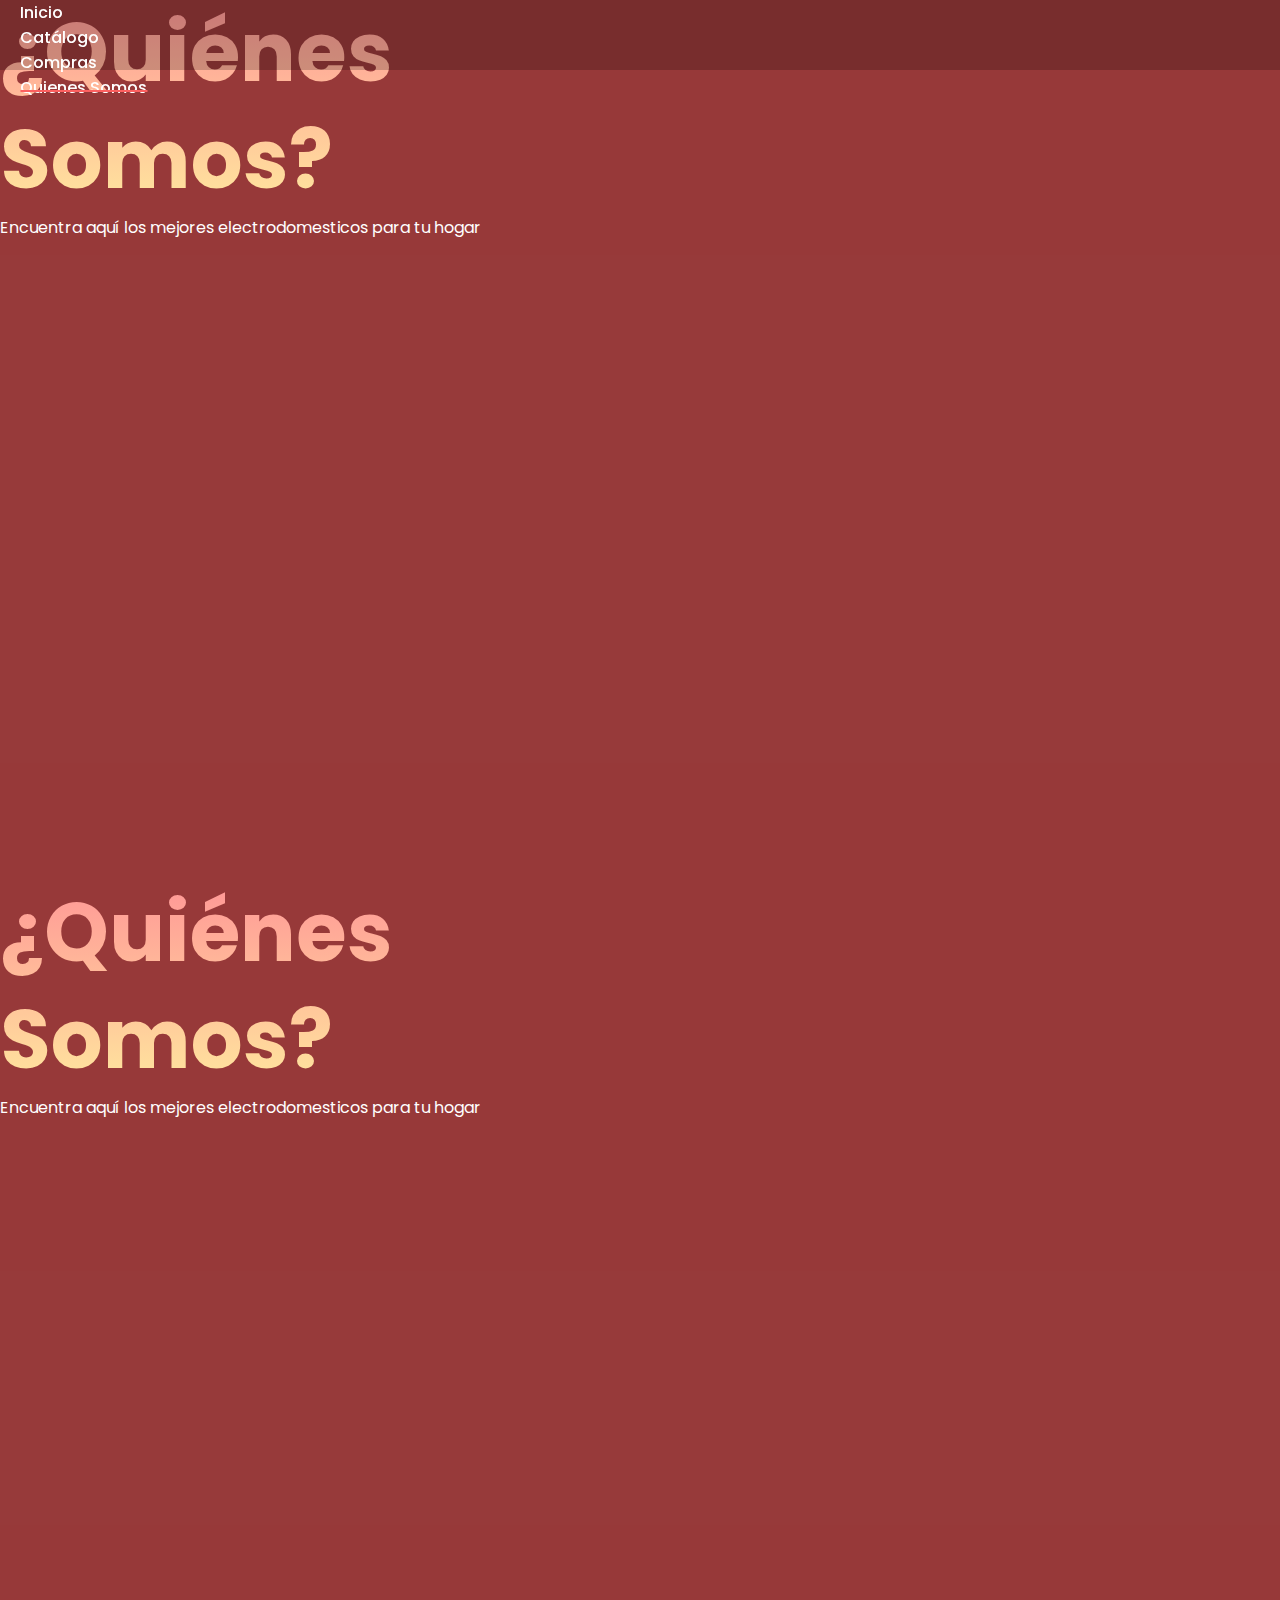
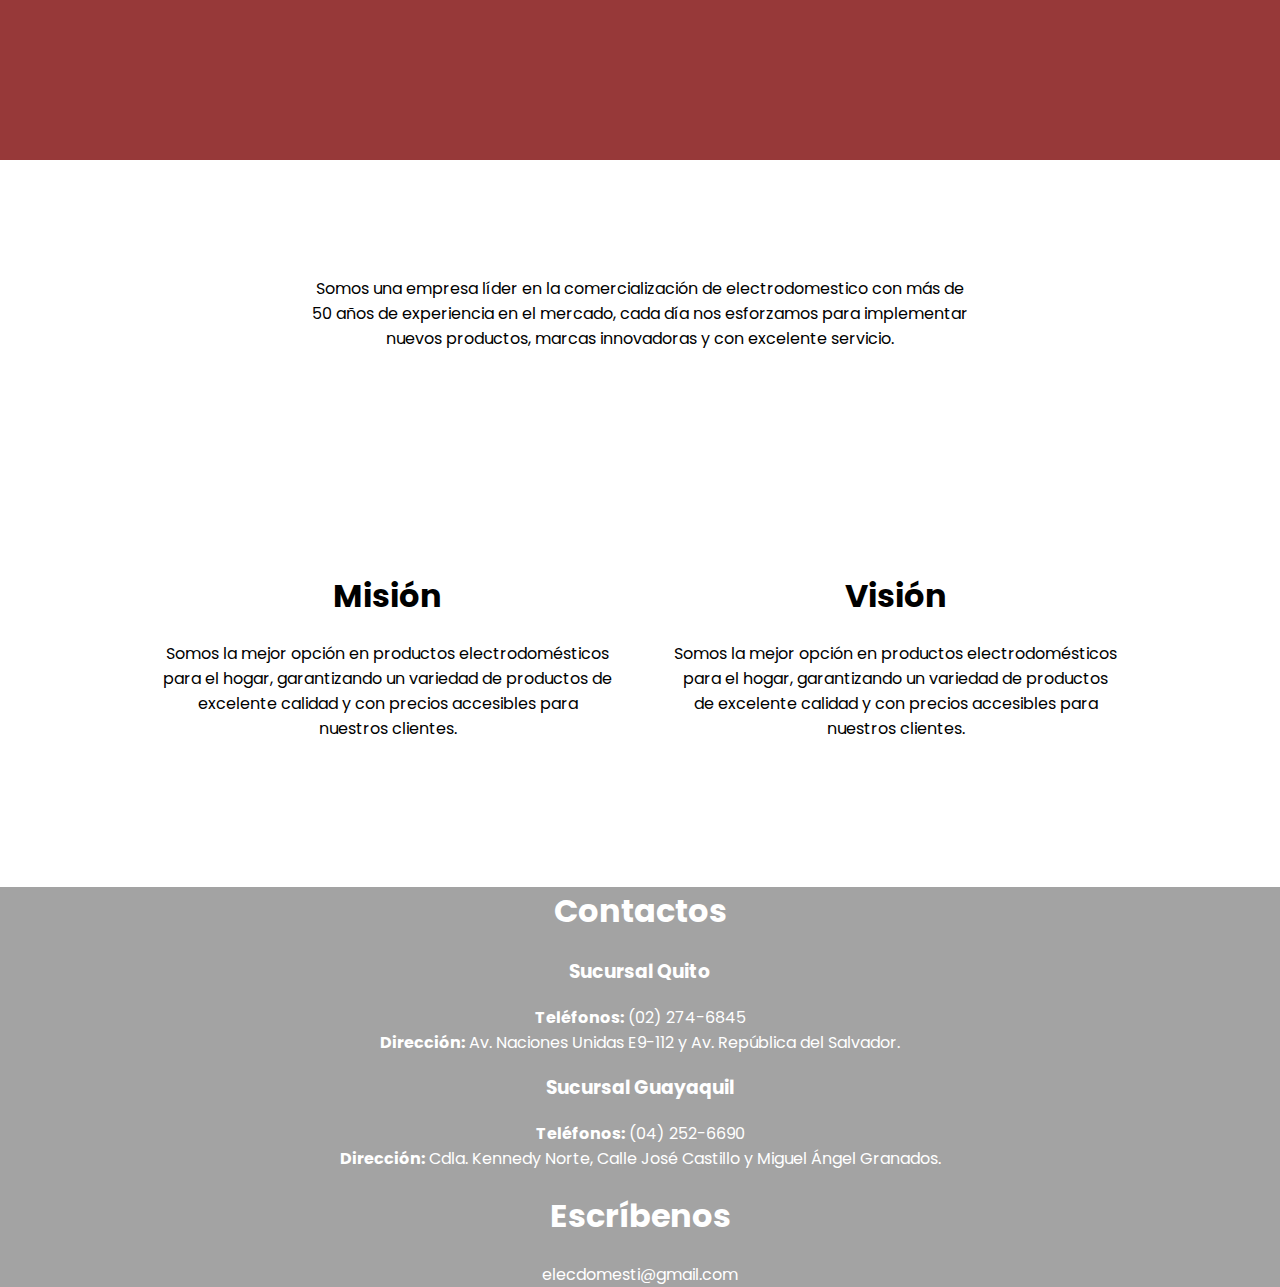
==== commit 2ca90fa9: "Update empresa.html" ====
--- a/examen/empresa.html
+++ b/examen/empresa.html
@@ -6,10 +6,13 @@
     <meta name="description" content="">
     <meta http-equiv="X-UA-Compatible" content="IE=edge">
     <meta name="viewport" content="width=device-width, initial-scale=1, shrink-to-fit=no">
-    <title>Pc Center </title>
+    <title>Quienes Somos </title>
     <link rel="stylesheet" href="style.css">
+
+
 </head>
-<body>
+
+<body background="linear-gradient(#fdfdfd,#ffffffc9, #ffffff);">
     <header class="header-area">
         <div class="main-header-area">
             <div class="classy-nav-container breakpoint-off">
@@ -22,9 +25,9 @@
                             <div class="classynav">
                                 <ul id="nav">
                                     <li><a href="./index.html">Inicio</a></li>
-                                    <li><a href="./catalogo.html">Catálogo</a></li>
-                                    <li class="active"><a href="./compras.html">Compras</a></li>
-                                    <li><a href="./empresa.html">Quienes Somos</a></li>
+                                    <li><a href="./catalogo.php">Catálogo</a></li>
+                                    <li><a href="./compras.php">Compras</a></li>
+                                    <li class="active"><a href="./empresa.html">Quienes Somos</a></li>
                                 </ul>
                             </div>
                         </div>
@@ -34,35 +37,38 @@
         </div>
     </header>
 
+
+
+
     <section class="welcome-area">
         <div class="welcome-slides owl-carousel">
 
-            <div class="single-welcome-slide bg-img bg-overlay" style="background-image: url(img/bg-img/INICIO.jpg);">
+            <div class="single-welcome-slide bg-img bg-overlay"
+                style="background-image: url(img/bg-img/electrodomesticos.jpg);">
                 <div class="container h-100">
                     <div class="row h-100 align-items-center">
 
                         <div class="col-12 col-lg-8 col-xl-9">
                             <div class="welcome-text">
-                                <h2 data-animation="bounceInDown" data-delay="900ms">Bienvanidos a<br>PCENTER</h2>
-                                <p data-animation="bounceInDown" data-delay="500ms">Encuentra aquí los mejores componentes para tu PC</p>
+                                <h2 data-animation="bounceInUp" data-delay="100ms">¿Quiénes <br> Somos?</h2>
+                                <p data-animation="bounceInUp" data-delay="500ms">Encuentra aquí los mejores electrodomesticos para tu hogar</p>
+                                
                             </div>
                         </div>
                     </div>
                 </div>
             </div>
 
-            <div class="single-welcome-slide bg-img bg-overlay" style="background-image: url(img/bg-img/INICIO2.jpg);">
+            <div class="single-welcome-slide bg-img bg-overlay"
+                style="background-image: url(img/bg-img/electrodomesticos.jpg);">
                 <div class="container h-100">
                     <div class="row h-100 align-items-center">
 
                         <div class="col-12 col-lg-8 col-xl-9">
                             <div class="welcome-text">
-                                <h2 data-animation="bounceInUp" data-delay="100ms">Bienvanidos a<br>PCENTER</h2>
-                                <p data-animation="bounceInUp" data-delay="500ms">Encuentra aquí los mejores componentes para tu PC</p>
-                                <div class="hero-btn-group" data-animation="bounceInUp" data-delay="900ms">
-                                    <a href="#" class="btn alime-btn mb-3 mb-sm-0 mr-4">Registrate</a>
-                                </div>
-                            </div>
+                               <h2 data-animation="bounceInUp" data-delay="100ms">¿Quiénes <br> Somos?</h2>
+                                <p data-animation="bounceInUp" data-delay="500ms">Encuentra aquí los mejores electrodomesticos para tu hogar</p>
+                               
                         </div>
                     </div>
                 </div>
@@ -70,14 +76,135 @@
         </div>
     </section>
 
-    <div class="alime-portfolio-area section-padding-80 clearfix">
-        <div class="container-fluid">
-
-        </div>
+
+
+        <br><br><br>
+
+
+
+
+    <div id="shadow">
+
     </div>
 
 
+        <br><br><br>
+
+
+
+    <div id="cuadros">
+        
+    </div>
+
+    <script>
+        //Realiza un aislamiento que tiene el DOM que actua solo localmente en los elementos que se han definido
+        //Realiza conflictos de manera silenciosa 
+        const shadow = document.querySelector('#shadow');
+        //Crea un shadow  sobre el elementos, especificando el modo de encapsulado que sean accesibles los elementos de la raiz des javascript fuera de la raiz.
+        shadow.attachShadow({ mode: 'open' });
+        //Devuelve una referencia del arbil DOM dentro de la etiqueta div shadow
+        shadow.shadowRoot.innerHTML = `
+       <style>
+        .texto-justificado{
+        text-align: center;
+
+        }
+
+      
+        </style>
+        <br>
+        <div class="texto-justificado">
+        <p>Somos una empresa líder en la comercialización de electrodomestico con más de <br>50 años de experiencia en el mercado,
+        cada día nos esforzamos para implementar<br> nuevos productos, marcas innovadoras y con excelente servicio.</p> 
+        
+        </div> `;
+
+          //Realiza un aislamiento que tiene el DOM que actua solo localmente en los elementos que se han definido
+        //Realiza conflictos de manera silenciosa 
+        const cuadros = document.querySelector('#cuadros');
+        //Crea un shadow  sobre el elementos, especificando el modo de encapsulado que sean accesibles los elementos de la raiz des javascript fuera de la raiz.
+        cuadros.attachShadow({ mode: 'open' });
+        //Devuelve una referencia del arbil DOM dentro de la etiqueta div shadow
+        cuadros.shadowRoot.innerHTML = `
+        <style>
+        .texto-centrado{
+        text-align: center;
+        
+        
+        
+        }
+        body{
+            background:linear-gradient( #ffffff,#ffffffc9,#171717d1);
+        }
+       
+        table{
+            text-align: center;
+            margin: auto;
+        }
+        td{
+            
+            border-collapse: separate;
+            border-spacing: 70px 20px;
+            padding:30px; 
+        }
+        .footer{
+            color: #ffffff;
+            background-color: #17171765;
+        }
+
+        </style>
+        <div class="texto-centrado">
+            <div class="tabla">  
+        <table>
+         
+            <tr>
+                <td class=" fondo"style="background-image: url(img/mision.png); height: 40vh;">
+            <h1>
+            Misión 
+            </h1>
+            <p>Somos la mejor opción en productos electrodomésticos <br> para el hogar, garantizando un variedad de  productos  de <br>excelente calidad y con precios accesibles para <br> nuestros clientes.</p>
+            </td>
+
+            <td class=" fondo"style="background-image: url(img/vision.png); height: 40vh;">
+            <h1 >
+            Visión 
+             </h1>
+             <p>Somos la mejor opción en productos electrodomésticos <br> para el hogar, garantizando un variedad de  productos <br> de excelente calidad y con precios accesibles para <br> nuestros clientes.</p>
+            </td>
+            </tr>
+        
+        </table>
+        </div>
+        <div class="footer">
+        <h1>
+            Contactos 
+        </h1>
+        <h3>
+            Sucursal Quito
+        </h3>
+       <b> Teléfonos:</b> (02) 274-6845<br>
+       <b> Dirección:</b> Av. Naciones Unidas E9-112 y Av. República del Salvador.
+
+        <br>
+      <h3>
+            Sucursal Guayaquil
+        </h3>
+        <b> Teléfonos:</b>  (04) 252-6690<br>
+        <b> Dirección:</b> Cdla. Kennedy Norte, Calle José Castillo y Miguel Ángel Granados.
+        <h1 align="center">
+            Escríbenos 
+        </h1>
+        elecdomesti@gmail.com
+        </div>
+        </div> `;
+
+    </script>
+
+
+
 </body>
+
+
 <script src="js/jquery.min.js"></script>
 
 <script src="js/popper.min.js"></script>
@@ -88,4 +215,5 @@
 
 <script src="js/default-assets/active.js"></script>
 
+
 </html>
--- a/examen/style.css
+++ b/examen/style.css
@@ -142,7 +142,7 @@
   line-height: 30px; }
 
 img.mfp-img {
-  -webkit-box-shadow: 0 2px 40px 8px rgba(15, 15, 15, 0.15);
+  -webkit-box-shadow: 0 2px 10px 8px rgba(15, 15, 15, 0.15);
   box-shadow: 0 2px 40px 8px rgba(15, 15, 15, 0.15); }
 
 button.mfp-close,
@@ -191,7 +191,7 @@
   margin-top: 15px; }
 
 .mt-30 {
-  margin-top: 30px; }
+  margin-top: 10px; }
 
 .mt-40 {
   margin-top: 40px; }
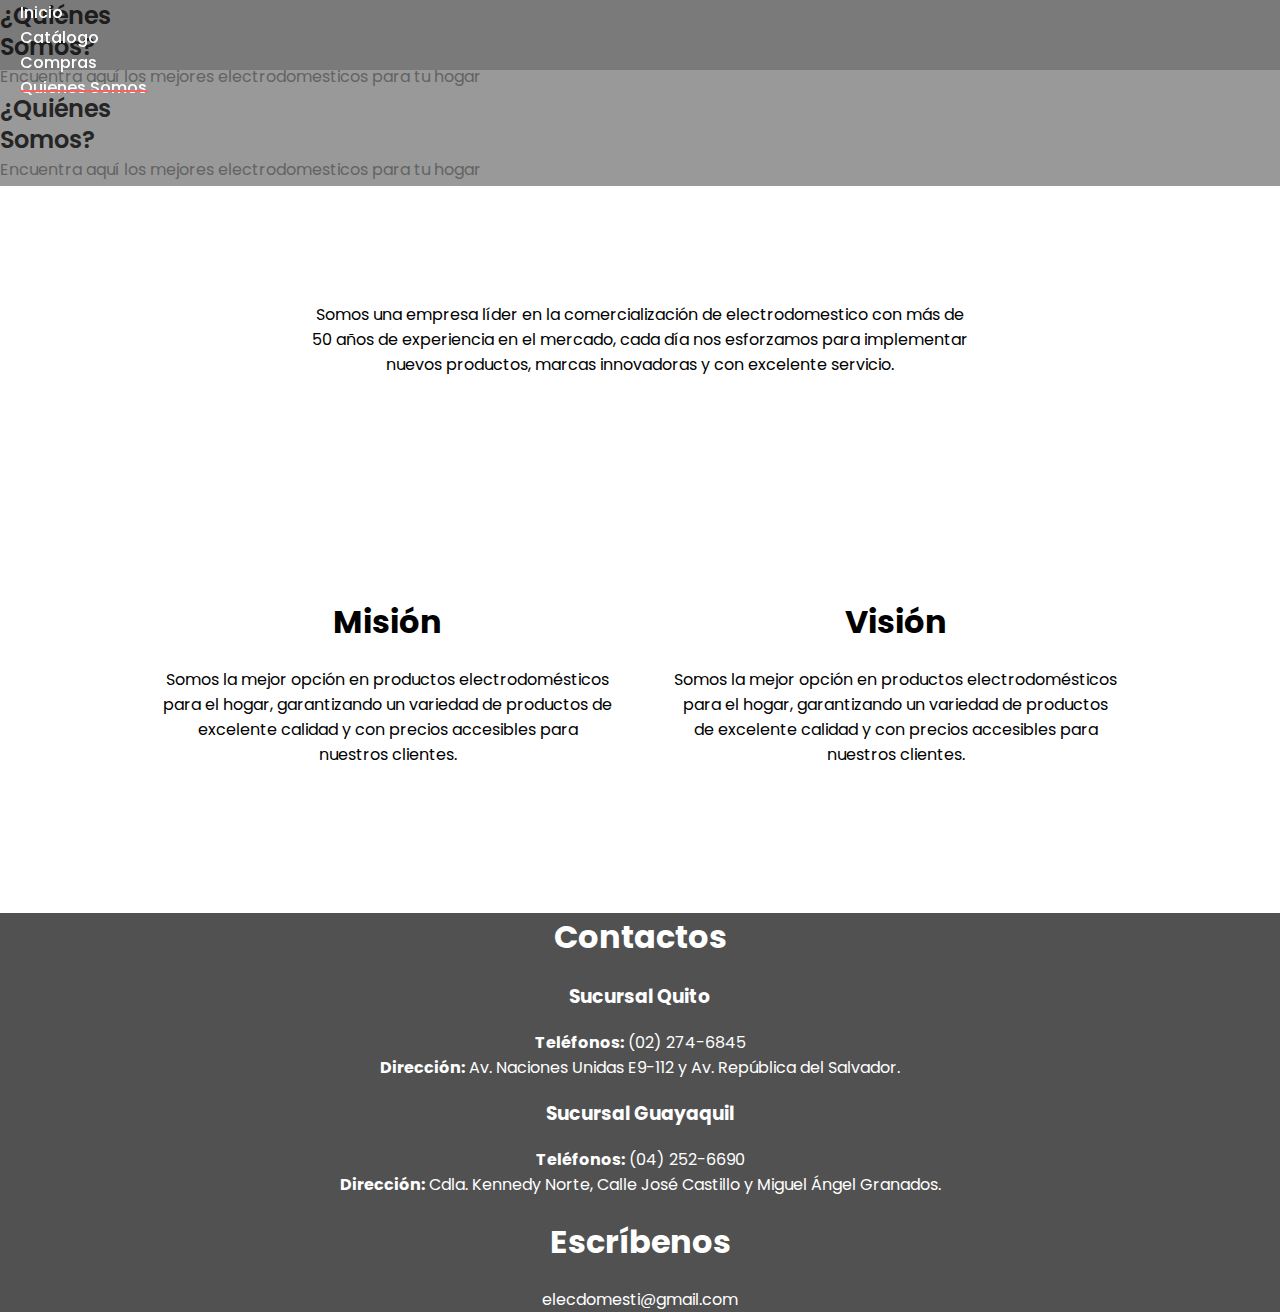
==== commit 3d74b8c6: "Update empresa.html" ====
--- a/examen/empresa.html
+++ b/examen/empresa.html
@@ -12,7 +12,7 @@
 
 </head>
 
-<body background="linear-gradient(#fdfdfd,#ffffffc9, #ffffff);">
+<body class="fondo">
     <header class="header-area">
         <div class="main-header-area">
             <div class="classy-nav-container breakpoint-off">
@@ -43,7 +43,7 @@
     <section class="welcome-area">
         <div class="welcome-slides owl-carousel">
 
-            <div class="single-welcome-slide bg-img bg-overlay"
+            <div class="single-welcome-slidea bg-img bg-overlay"
                 style="background-image: url(img/bg-img/electrodomesticos.jpg);">
                 <div class="container h-100">
                     <div class="row h-100 align-items-center">
@@ -59,7 +59,7 @@
                 </div>
             </div>
 
-            <div class="single-welcome-slide bg-img bg-overlay"
+            <div class="single-welcome-slidea bg-img bg-overlay"
                 style="background-image: url(img/bg-img/electrodomesticos.jpg);">
                 <div class="container h-100">
                     <div class="row h-100 align-items-center">
@@ -109,7 +109,7 @@
         text-align: center;
 
         }
-
+       
       
         </style>
         <br>
@@ -129,13 +129,9 @@
         <style>
         .texto-centrado{
         text-align: center;
-        
-        
-        
-        }
-        body{
-            background:linear-gradient( #ffffff,#ffffffc9,#171717d1);
-        }
+         
+        }
+      
        
         table{
             text-align: center;
@@ -149,7 +145,7 @@
         }
         .footer{
             color: #ffffff;
-            background-color: #17171765;
+            background-color: #171717bf;
         }
 
         </style>
